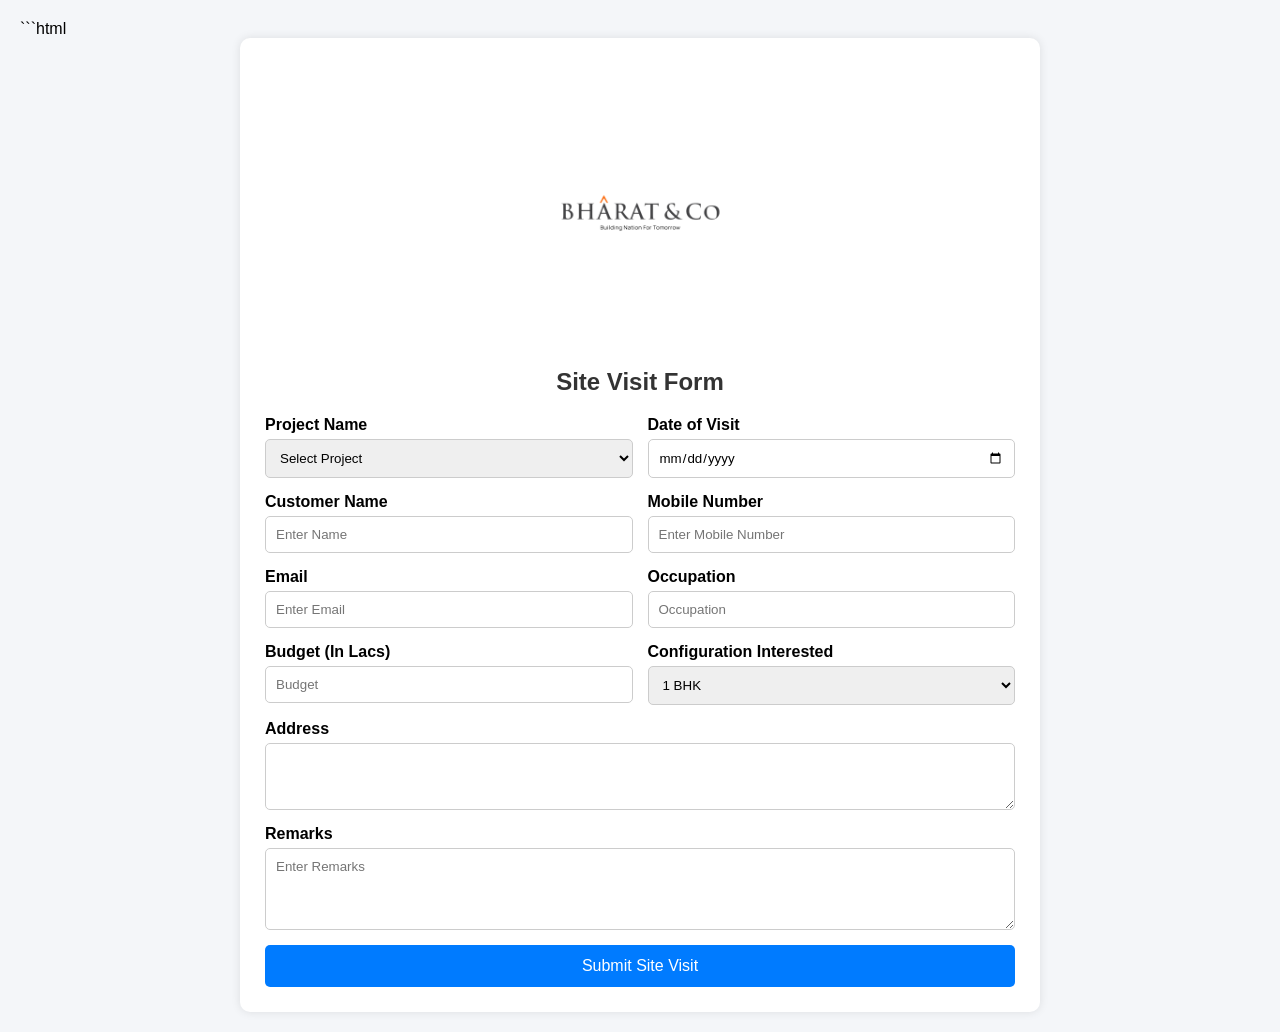
==== Form.html @ a4623e3a "Add files via upload" ====
```html
<!DOCTYPE html>
<html lang="en">
<head>
<meta charset="UTF-8">
<meta name="viewport" content="width=device-width, initial-scale=1.0">
<title>Site Visit Form</title>

<link rel="stylesheet" href="Form.css">
</head>
<body>

<div class="container">

    <div class="logo-container">
        <img src="Logo Bharat Co.png" alt="Bharat & Co Logo">
    </div>

    <h2>Site Visit Form</h2>

    <form id="siteVisitForm">

        <div class="row">
            <div class="form-group">
                <label>Project Name</label>
                <select id="project" required>
                    <option value="">Select Project</option>
                    <option>Poddar Harmony</option>
                    <option>Legend</option>
                    <option>Rising 58</option>
                    <option>Samarth Aura</option>
                </select>
            </div>

            <div class="form-group">
                <label>Date of Visit</label>
                <input type="date" id="visitDate" required>
            </div>
        </div>

        <div class="row">
            <div class="form-group">
                <label>Customer Name</label>
                <input type="text" id="customer" placeholder="Enter Name" required>
            </div>

            <div class="form-group">
                <label>Mobile Number</label>
                <input type="tel" id="mobile" placeholder="Enter Mobile Number" required>
            </div>
        </div>

        <div class="row">
            <div class="form-group">
                <label>Email</label>
                <input type="email" id="email" placeholder="Enter Email">
            </div>

            <div class="form-group">
                <label>Occupation</label>
                <input type="text" id="occupation" placeholder="Occupation">
            </div>
        </div>

        <div class="row">
            <div class="form-group">
                <label>Budget (In Lacs)</label>
                <input type="number" id="budget" placeholder="Budget">
            </div>

            <div class="form-group">
                <label>Configuration Interested</label>
                <select id="configuration">
                    <option>1 BHK</option>
                    <option>2 BHK</option>
                    <option>3 BHK</option>
                </select>
            </div>
        </div>

        <div class="form-group">
            <label>Address</label>
            <textarea id="address" rows="3"></textarea>
        </div>

        <div class="form-group">
            <label>Remarks</label>
            <textarea id="remarks" rows="4" placeholder="Enter Remarks"></textarea>
        </div>

        <button type="submit">Submit Site Visit</button>

    </form>

</div>

<script src="Form.js"></script>

</body>
</html>
---- Form.css ----
*{
    margin:0;
    padding:0;
    box-sizing:border-box;
    font-family: Arial, sans-serif;
}

body{
    background:#f4f6f9;
    padding:20px;
}

.container{
    max-width:800px;
    margin:auto;
    background:#fff;
    padding:25px;
    border-radius:10px;
    box-shadow:0 0 10px rgba(0,0,0,0.1);
}

h2{
    text-align:center;
    margin-bottom:20px;
    color:#333;
}

.form-group{
    margin-bottom:15px;
}

label{
    display:block;
    margin-bottom:5px;
    font-weight:bold;
}

input,
select,
textarea{
    width:100%;
    padding:10px;
    border:1px solid #ccc;
    border-radius:5px;
}

textarea{
    resize:vertical;
}

.row{
    display:grid;
    grid-template-columns:1fr 1fr;
    gap:15px;
}

button{
    width:100%;
    padding:12px;
    background:#007bff;
    color:white;
    border:none;
    border-radius:5px;
    cursor:pointer;
    font-size:16px;
}

button:hover{
    background:#0056b3;
}

@media(max-width:600px){
    .row{
        grid-template-columns:1fr;
    }
}
.logo-container{
    text-align:center;
    margin-bottom:5px;
}

.logo-container img{
    width:300px;   /* Pehle 220px tha */
    height:auto;
}
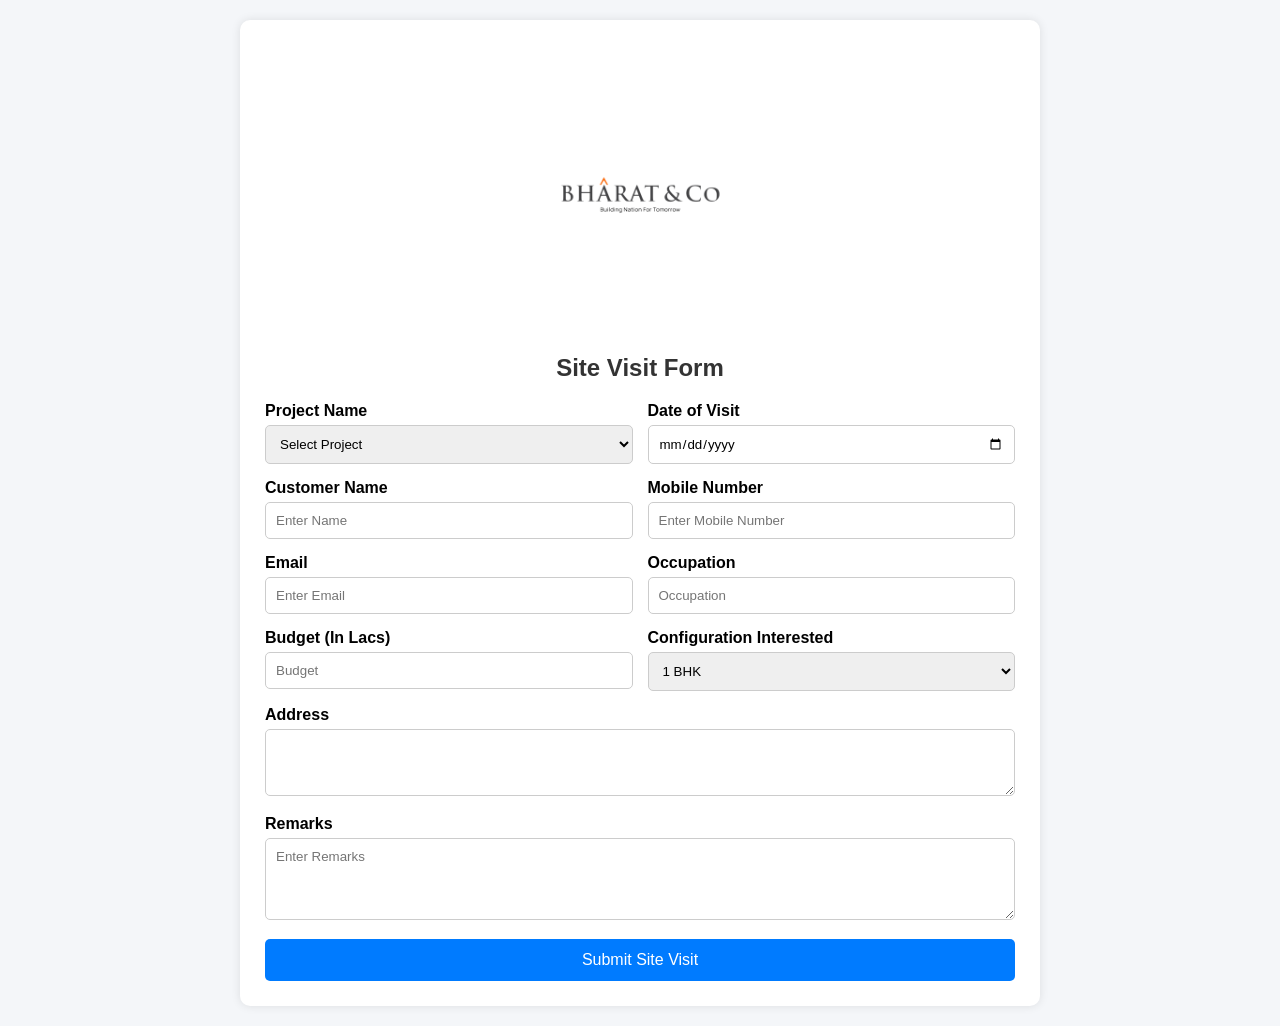
==== commit ef862c33: "Fix HTML formatting issues in Form.html" ====
--- a/Form.html
+++ b/Form.html
@@ -1,4 +1,4 @@
-```html
+
 <!DOCTYPE html>
 <html lang="en">
 <head>
